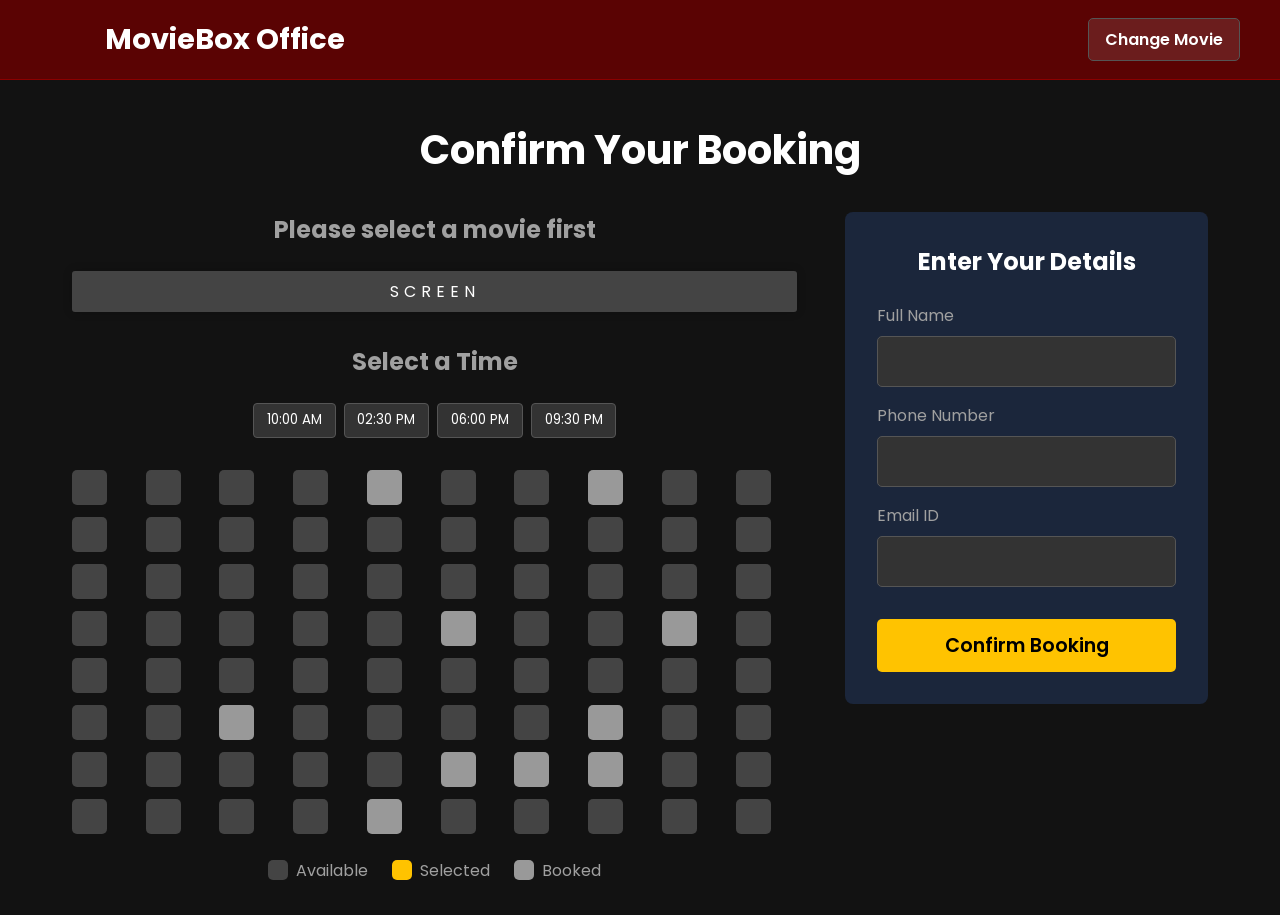
==== booking.html @ 8edb7945 "Initial commit" ====
<!DOCTYPE html>
<html lang="en">
<head>
    <meta charset="UTF-8">
    <meta name="viewport" content="width=device-width, initial-scale=1.0">
    <title>Book Your Seat - MovieBox Office</title>
    <link rel="stylesheet" href="style.css">
</head>
<body>

    <header class="header">
        <nav class="navbar">
            <a href="1.html" class="logo">
                <div class="logo-icon"></div>
                <span>MovieBox Office</span>
            </a>
            <div class="auth-buttons">
                <a href="movies.html" class="btn btn-secondary">Change Movie</a>
            </div>
        </nav>
    </header>

    <main class="container booking-page">
        <h1>Confirm Your Booking</h1>
        <div class="booking-layout">

            <div class="seat-selection">
                <h2><span id="booking-movie-title">Movie Title</span></h2>
                <div class="screen-ui">SCREEN</div>

                <div class="time-selection">
                    <h2>Select a Time</h2>
                    <div class="movie-timings">
                        <button class="timing-btn" data-time="10:00 AM">10:00 AM</button>
                        <button class="timing-btn" data-time="02:30 PM">02:30 PM</button>
                        <button class="timing-btn" data-time="06:00 PM">06:00 PM</button>
                        <button class="timing-btn" data-time="09:30 PM">09:30 PM</button>
                    </div>
                </div>

                <div class="seat-grid" id="seat-grid">
                </div>
                
                <div class="seat-legend">
                    <div><span class="seat available"></span> Available</div>
                    <div><span class="seat selected"></span> Selected</div>
                    <div><span class="seat booked"></span> Booked</div>
                </div>
            </div>

            <div class="booking-form">
                <h2>Enter Your Details</h2>
                <form id="booking-form-details">
                    <div class="form-group">
                        <label for="name">Full Name</label>
                        <input type="text" id="name" required>
                    </div>
                    <div class="form-group">
                        <label for="phone">Phone Number</label>
                        <input type="tel" id="phone" required>
                    </div>
                    <div class="form-group">
                        <label for="email">Email ID</label>
                        <input type="email" id="email" required>
                    </div>
                    <button type="submit" class="btn btn-primary btn-lg">Confirm Booking</button>
                </form>
            </div>
        </div>
    </main>

    <script src="script.js"></script>
</body>
</html>
---- style.css ----
@import url('https://fonts.googleapis.com/css2?family=Poppins:wght@300;400;600;700&display=swap');

:root {
    --primary-color: #ffc300;
    --body-bg: #121212;
    --text-color: #ffffff;
    --text-secondary: #a0a0a0;
    --card-bg: #1b263b;
}

* {
    margin: 0;
    padding: 0;
    box-sizing: border-box;
    font-family: 'Poppins', sans-serif;
}

body {
    background-color: var(--body-bg);
    color: var(--text-color);
}

a {
    text-decoration: none;
    color: inherit;
}

/* =========== UTILITY & BUTTONS =========== */
.container {
    max-width: 1200px;
    margin: 0 auto;
    padding: 2rem;
    padding-top: 120px;
}

.btn {
    padding: 0.5rem 1rem;
    border: none;
    border-radius: 5px;
    cursor: pointer;
    font-size: 1rem;
    font-weight: 600;
    transition: all 0.2s ease-in-out;
    z-index: 1;
}

.btn-primary {
    background-color: var(--primary-color);
    color: #000;
}

.btn-primary:hover {
    background-color: #ffda57;
    transform: scale(1.05);
}

.btn-secondary {
    background-color: rgba(255, 255, 255, 0.1);
    color: var(--text-color);
    border: 1px solid #555;
}

.btn-secondary:hover {
    background-color: rgba(255, 255, 255, 0.2);
}

.btn-lg {
    padding: 0.75rem 1.5rem;
    font-size: 1.2rem;
}

/* =========== HEADER & NAVBAR =========== */
.header {
    background: rgba(109, 0, 0, 0.8);
    backdrop-filter: blur(10px);
    height: 80px; 
    padding: 0 2rem;
    position: fixed;
    width: 100%;
    top: 0;
    z-index: 10;
    border-bottom: 1px solid #8B0000;
}

.navbar {
    max-width: 1200px;
    margin: 0 auto;
    width: 100%;
    height: 100%;
    display: flex;
    align-items: center;
}

.logo {
    display: flex;
    align-items: center;
    gap: 15px;
    font-size: 1.8rem;
    font-weight: 700;
    color: #FFFFFF;
    margin-right: auto; /* This keeps it on the left */
}

.logo .logo-icon {
    width: 50px;
    height: 50px;
    border-radius: 50%;
    background-image: url(images/logo.png);
    background-size: 80%;
    background-repeat: no-repeat;
    background-position: center;
}

.logo span {
    font-size: 1.8rem;
    font-weight: 700;
    color: #FFFFFF;
}

.nav-links {
    list-style: none;
    display: flex;
    align-items: center;
    gap: 2rem;
    margin: 0;
    padding: 0;
}

.nav-links a {
    font-size: 1.1rem;           
    font-weight: 600;            
    text-transform: uppercase;   
    letter-spacing: 1px;         
    transition: color 0.2s ease;
    color: #ddd;
}

.nav-links a:hover {
    color: var(--primary-color);
}

.auth-buttons {
    display: flex;
    gap: 1rem;
    margin-left: 2rem;
}

/* =========== HERO =========== */
.hero {
    height: 100vh;
    padding-top: 80px;
    background-image: linear-gradient(rgba(0, 0, 0, 0.6), rgba(0, 0, 0, 0.6)), url('https://images.pexels.com/photos/7991579/pexels-photo-7991579.jpeg');
    background-size: cover;
    background-position: center;
    display: flex;
    justify-content: center;
    align-items: center;
    text-align: center;
}
   
.hero-content {
    max-width: 600px;
    padding: 1rem;
    text-align: center;
}

.hero-content h1 {
    font-size: 3rem;
    font-weight: 700;
    color: #FFFFFF;
    text-shadow: 2px 2px 4px rgba(0, 0, 0, 0.5);
    margin-bottom: 1rem;
}

.hero-content p {
    font-size: 1.2rem;
    margin-bottom: 2rem;
    color: #dcdcdc;
}

/* =========== MOVIES PAGE =========== */
.movie-category {
    margin-bottom: 3rem;
}

.movie-category h2 {
    font-size: 2rem;
    border-left: 4px solid var(--primary-color);
    padding-left: 1rem;
    margin-bottom: 1.5rem;
}

.movie-grid {
    display: grid;
    grid-template-columns: repeat(auto-fill, minmax(200px, 1fr));
    gap: 1.5rem;
}

.movie-card {
    background-color: var(--card-bg);
    border-radius: 8px;
    cursor: pointer;
    transition: transform 0.2s ease, box-shadow 0.2s ease;
}

.movie-card:hover {
    transform: translateY(-10px);
    box-shadow: 0 10px 20px rgba(0, 0, 0, 0.4);
}

.movie-card img {
    width: 100%;             
    display: block;            
    aspect-ratio: 2 / 3;     
    object-fit: cover;       
}

.movie-card h3 {
    padding: 1rem;
    font-size: 1rem;
    text-align: center;
    white-space: nowrap;        
    overflow: hidden;            
    text-overflow: ellipsis;     
}

/* =========== BOOKING PAGE & TIMINGS =========== */
.booking-page h1 {
    text-align: center;
    margin-bottom: 2rem;
    font-size: 2.5rem;
}

.booking-layout {
    display: grid;
    grid-template-columns: 2fr 1fr;
    gap: 3rem;
    align-items: flex-start;
}
.seat-selection h2 {
    text-align: center;
    font-size: 1.5rem;
    margin-bottom: 1.5rem;
    color: var(--text-secondary);
}

.movie-timings {
    display: flex;
    flex-wrap: wrap;
    gap: 0.5rem;
    justify-content: center;
    margin-bottom: 2rem;
}

.timing-btn {
    background-color: #333;
    color: var(--text-color);
    border: 1px solid #555;
    padding: 0.4rem 0.8rem;
    border-radius: 4px;
    cursor: pointer;
    transition: background-color 0.2s, transform 0.2s;
}

.timing-btn:hover {
    background-color: var(--primary-color);
    transform: scale(1.05);
}

.timing-btn.selected {
    background-color: var(--primary-color);
    border-color: var(--primary-color);
    color: #000;
}

.screen-ui {
    background: #444;
    padding: 0.5rem;
    text-align: center;
    letter-spacing: 5px;
    margin-bottom: 2rem;
    border-radius: 3px;
    box-shadow: 0 0 10px rgba(0,0,0,0.2);
}

.seat-grid {
    display: grid;
    grid-template-columns: repeat(10, 1fr);
    gap: 0.75rem;
    margin-bottom: 1.5rem;
}

.seat {
    width: 35px;
    height: 35px;
    border-radius: 5px;
    cursor: pointer;
    transition: background-color 0.2s;
}

.seat.available {
    background-color: #444;
}
.seat.available:hover {
    background-color: #666;
}
.seat.selected {
    background-color: var(--primary-color);
}
.seat.booked {
    background-color: #999;
    cursor: not-allowed;
}

.seat-legend {
    display: flex;
    justify-content: center;
    gap: 1.5rem;
    color: var(--text-secondary);
}
.seat-legend .seat {
    width: 20px;
    height: 20px;
    margin-right: 0.5rem;
    cursor: default;
}
.seat-legend > div {
    display: flex;
    align-items: center;
}

.booking-form {
    background-color: var(--card-bg);
    padding: 2rem;
    border-radius: 8px;
}

.booking-form h2 {
    margin-bottom: 1.5rem;
    text-align: center;
}

.form-group {
    margin-bottom: 1rem;
}

.form-group label {
    display: block;
    margin-bottom: 0.5rem;
    color: var(--text-secondary);
}

.form-group input {
    width: 100%;
    padding: 0.75rem;
    background-color: #333;
    border: 1px solid #555;
    border-radius: 5px;
    color: var(--text-color);
    font-size: 1rem;
}

.form-group input:focus {
    outline: none;
    border-color: var(--primary-color);
}

.booking-form .btn {
    width: 100%;
    margin-top: 1rem;
}

/* =========== MODAL (POP-UP) STYLES =========== */
.modal {
    display: none;
    position: fixed;
    z-index: 20;
    left: 0;
    top: 0;
    width: 100%;
    height: 100%;
    overflow: auto;
    background-color: rgba(0, 0, 0, 0.6);
    justify-content: center;
    align-items: center;
}

.modal.show-modal {
    display: flex;
}

.modal-content {
    background-color: var(--card-bg);
    color: var(--text-color);
    padding: 2.5rem;
    border-radius: 10px;
    width: 90%;
    max-width: 500px;
    position: relative;
    box-shadow: 0 5px 25px rgba(0,0,0,0.4);
}

.close-btn {
    color: var(--text-secondary);
    position: absolute;
    top: 15px;
    right: 25px;
    font-size: 28px;
    font-weight: bold;
    cursor: pointer;
    transition: color 0.2s;
}

.close-btn:hover {
    color: #fff;
}

.modal-content h2 {
    text-align: center;
    margin-bottom: 2rem;
    font-size: 2rem;
}

.form-buttons {
    display: flex;
    gap: 1rem;
    margin-top: 1.5rem;
}

.form-buttons .btn {
    flex-grow: 1;
    padding: 0.75rem;
}

/* =========== RESPONSIVE DESIGN =========== */
@media (max-width: 992px) {
    .booking-layout {
        grid-template-columns: 1fr;
    }
}

@media (max-width: 768px) {
    .nav-links {
        display: none;
    }
    .hero-content h1 {
        font-size: 2.5rem;
    }
    .seat {
        width: 30px;
        height: 30px;
    }
}

@media (max-width: 480px) {
    .auth-buttons .btn-secondary {
        display: none;
    }
    .hero-content h1 {
        font-size: 2rem;
    }
    .hero-content p {
        font-size: 1rem;
    }
    .seat-grid {
        gap: 0.5rem;
    }
    .seat {
        width: 25px;
        height: 25px;
        font-size: 10px;
    }
}

/* =========== NEW: UNIVERSAL RIPPLE ANIMATION =========== */
/* Add these properties to all elements that will have the ripple effect */
.btn, .movie-card, .timing-btn, .seat {
    position: relative;
    overflow: hidden;
}

.ripple {
    position: absolute;
    border-radius: 50%;
    background: rgba(255, 255, 255, 0.7);
    transform: scale(0);
    animation: ripple-effect 0.6s linear;
    pointer-events: none;
}

@keyframes ripple-effect {
    to {
        transform: scale(4);
        opacity: 0;
    }
}
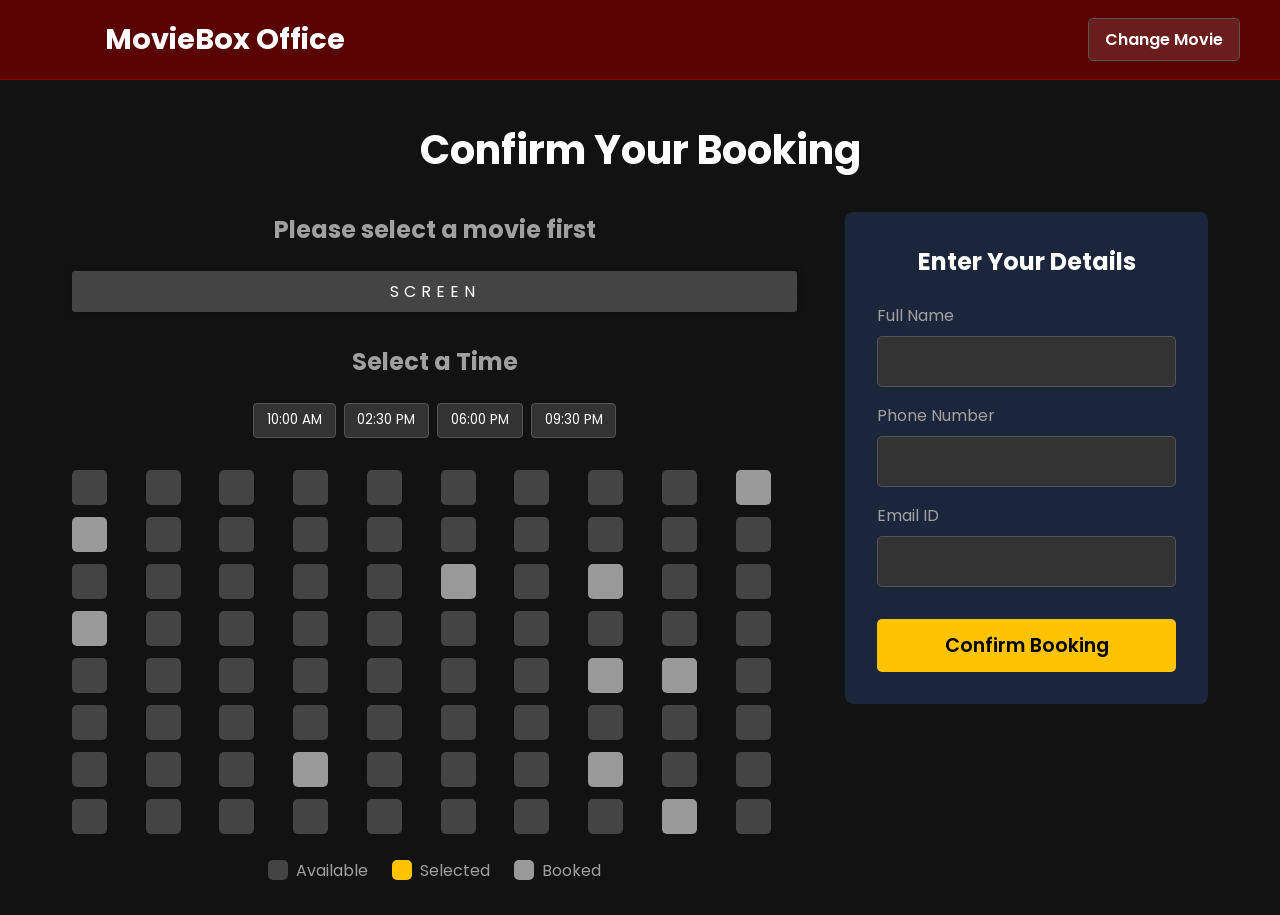
==== commit 5973dc27: "feat: Add index.html, static deploy workflow, and polished README" ====
--- a/booking.html
+++ b/booking.html
@@ -10,7 +10,7 @@
 
     <header class="header">
         <nav class="navbar">
-            <a href="1.html" class="logo">
+            <a href="index.html" class="logo">
                 <div class="logo-icon"></div>
                 <span>MovieBox Office</span>
             </a>
